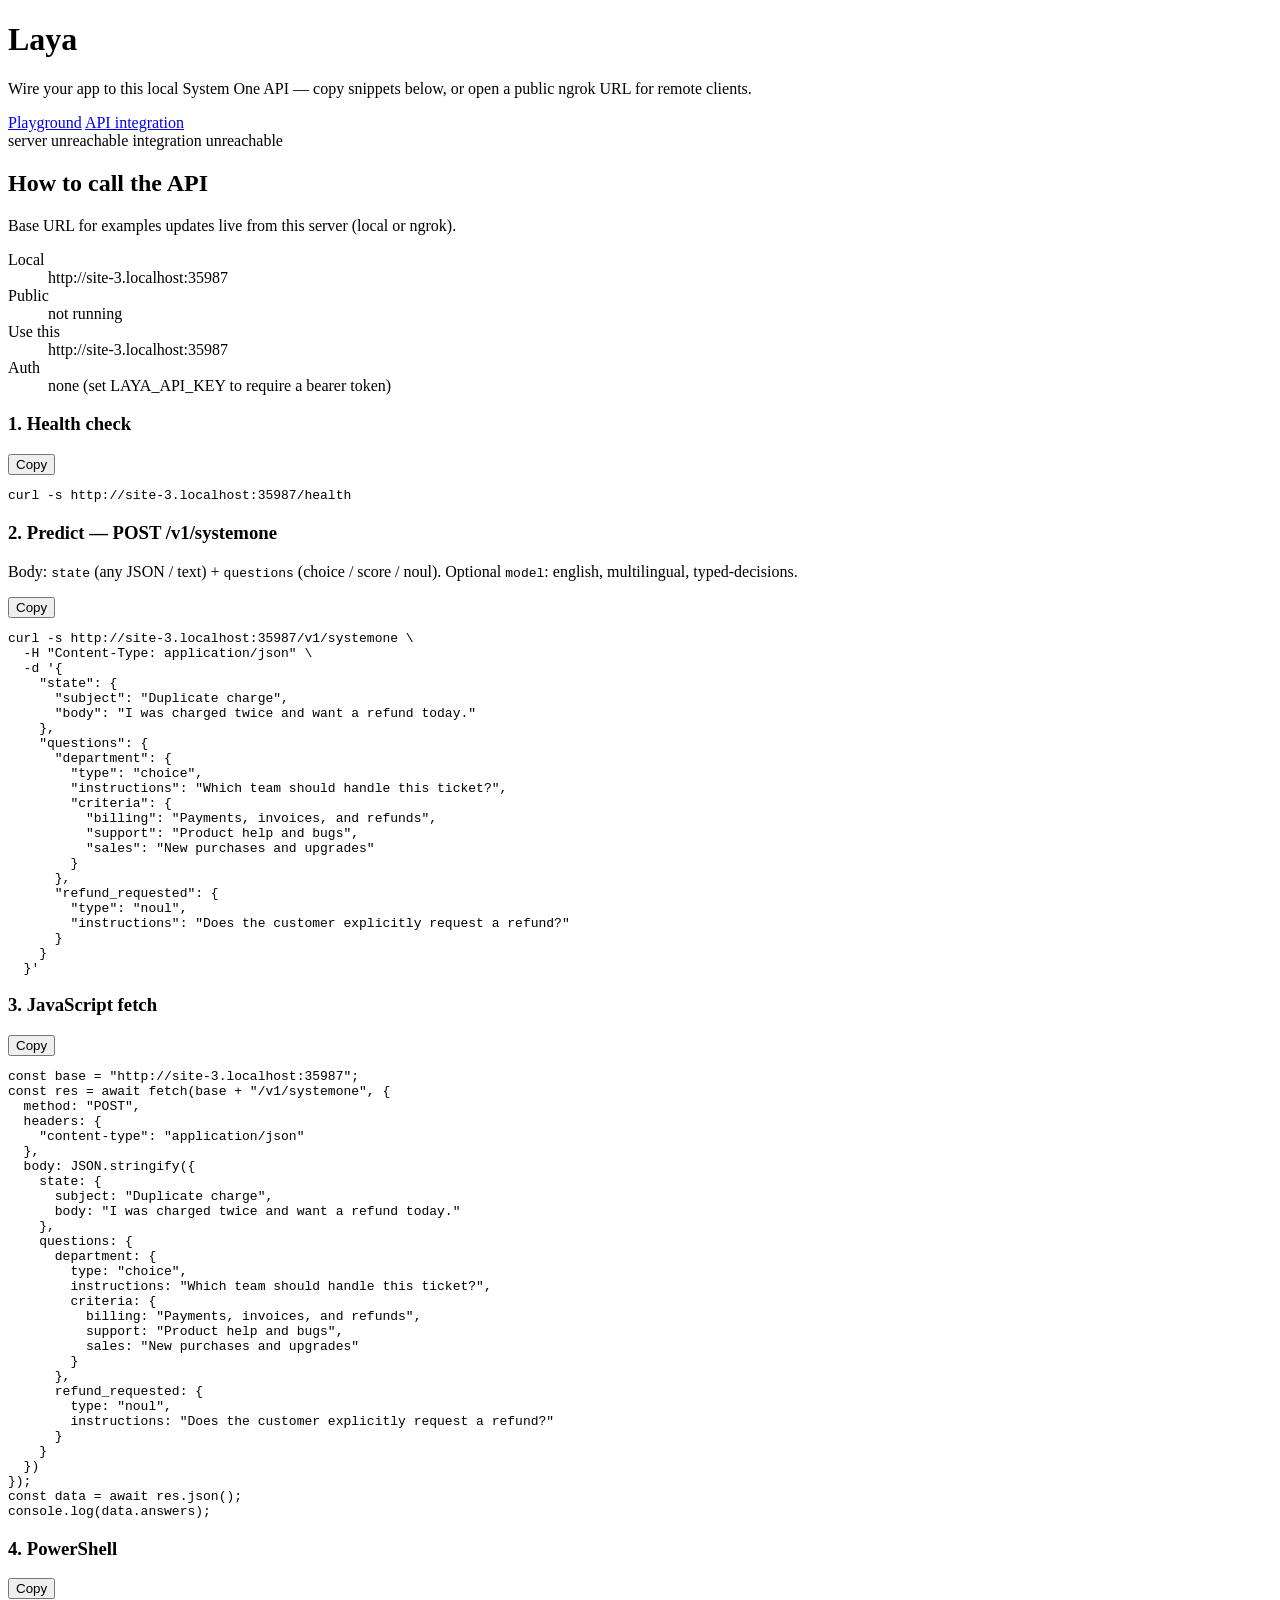
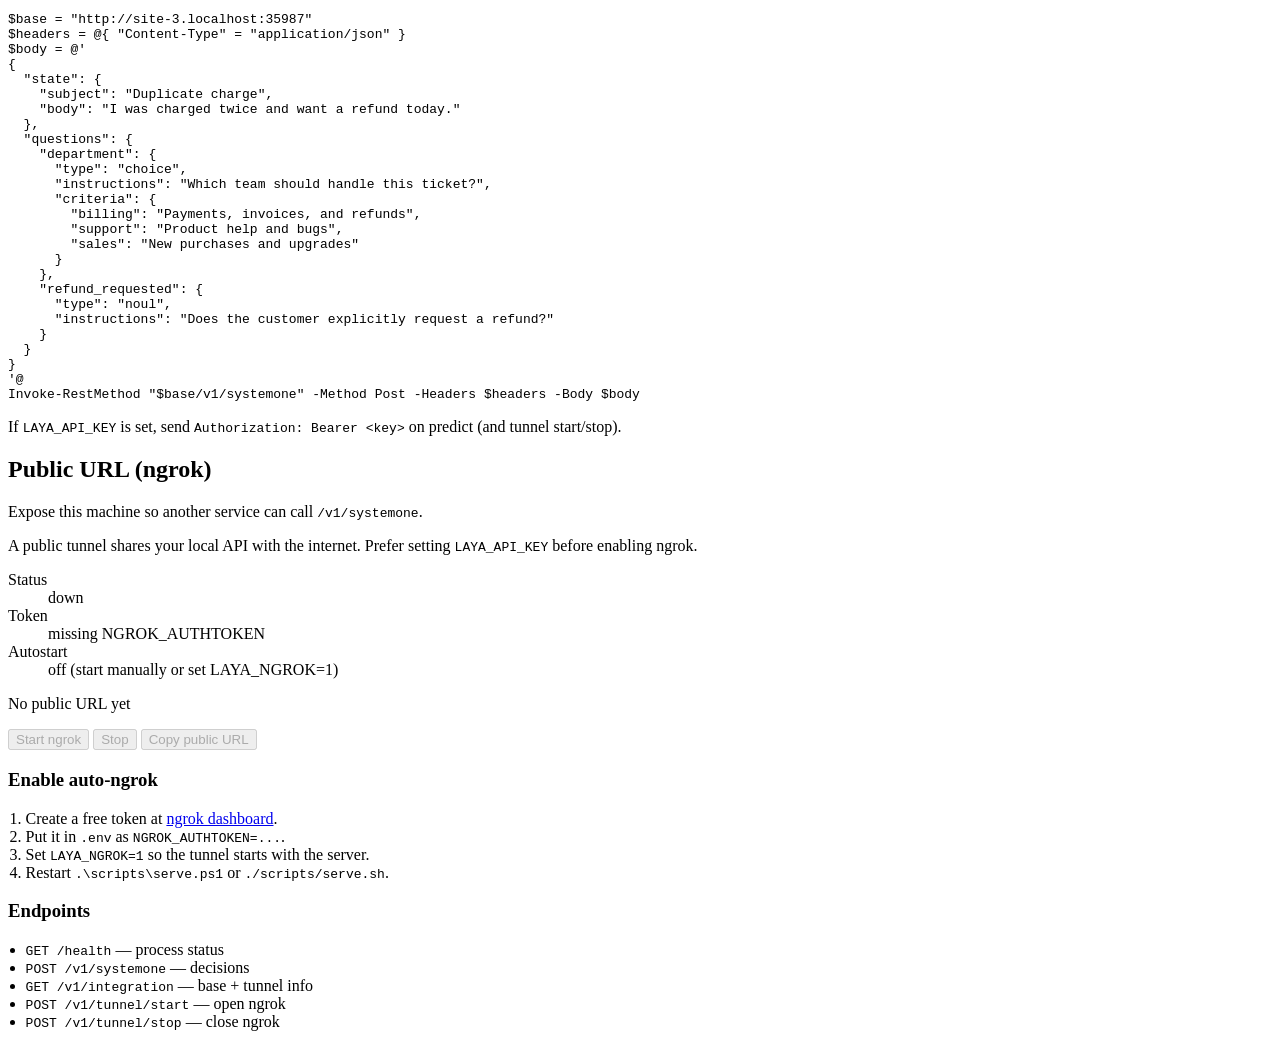
==== app/static/api.html @ 296525aa "first commit" ====
<!DOCTYPE html>
<html lang="en">
<head>
  <meta charset="utf-8" />
  <meta name="viewport" content="width=device-width, initial-scale=1" />
  <title>API integration · Laya Local</title>
  <link rel="preconnect" href="https://fonts.googleapis.com" />
  <link rel="preconnect" href="https://fonts.gstatic.com" crossorigin />
  <link href="https://fonts.googleapis.com/css2?family=IBM+Plex+Mono:wght@400;500&family=Source+Serif+4:opsz,wght@8..60,500;8..60,700&family=DM+Sans:ital,opsz,wght@0,9..40,400;0,9..40,600;1,9..40,400&display=swap" rel="stylesheet" />
  <link rel="stylesheet" href="/static/style.css" />
</head>
<body>
  <div class="wrap">
    <header>
      <h1 class="brand">Laya</h1>
      <p class="lede">Wire your app to this local System One API — copy snippets below, or open a public ngrok URL for remote clients.</p>
      <nav class="nav" aria-label="Primary">
        <a href="/">Playground</a>
        <a class="active" href="/api">API integration</a>
      </nav>
      <div class="meta">
        <span class="pill"><span id="healthDot" class="dot"></span><span id="healthText">checking…</span></span>
        <span class="pill"><span id="tunnelDot" class="dot"></span><span id="tunnelText">tunnel…</span></span>
      </div>
    </header>

    <div class="layout">
      <section class="panel stack">
        <h2>How to call the API</h2>
        <p class="hint" style="margin-top:0">Base URL for examples updates live from this server (local or ngrok).</p>

        <dl class="kv">
          <dt>Local</dt>
          <dd id="localUrl">…</dd>
          <dt>Public</dt>
          <dd id="publicUrl">not running</dd>
          <dt>Use this</dt>
          <dd id="effectiveUrl">…</dd>
          <dt>Auth</dt>
          <dd id="authStatus">…</dd>
        </dl>

        <h3>1. Health check</h3>
        <div class="code-block">
          <button type="button" class="copy" data-copy="curlHealth">Copy</button>
          <pre id="curlHealth"></pre>
        </div>

        <h3>2. Predict — POST /v1/systemone</h3>
        <p class="hint">Body: <code>state</code> (any JSON / text) + <code>questions</code> (choice / score / noul). Optional <code>model</code>: english, multilingual, typed-decisions.</p>
        <div class="code-block">
          <button type="button" class="copy" data-copy="curlPredict">Copy</button>
          <pre id="curlPredict"></pre>
        </div>

        <h3>3. JavaScript fetch</h3>
        <div class="code-block">
          <button type="button" class="copy" data-copy="jsFetch">Copy</button>
          <pre id="jsFetch"></pre>
        </div>

        <h3>4. PowerShell</h3>
        <div class="code-block">
          <button type="button" class="copy" data-copy="psPredict">Copy</button>
          <pre id="psPredict"></pre>
        </div>

        <p class="hint">If <code>LAYA_API_KEY</code> is set, send <code>Authorization: Bearer &lt;key&gt;</code> on predict (and tunnel start/stop).</p>
      </section>

      <section class="panel stack">
        <h2>Public URL (ngrok)</h2>
        <p class="hint" style="margin-top:0">Expose this machine so another service can call <code>/v1/systemone</code>.</p>

        <div class="warn-box">
          A public tunnel shares your local API with the internet. Prefer setting <code>LAYA_API_KEY</code> before enabling ngrok.
        </div>

        <dl class="kv">
          <dt>Status</dt>
          <dd id="ngrokStatus">…</dd>
          <dt>Token</dt>
          <dd id="ngrokToken">…</dd>
          <dt>Autostart</dt>
          <dd id="ngrokAuto">…</dd>
        </dl>

        <p class="url-line" id="ngrokUrl">—</p>

        <div class="actions">
          <button type="button" class="primary" id="startTunnel">Start ngrok</button>
          <button type="button" class="ghost" id="stopTunnel">Stop</button>
          <button type="button" class="ghost" id="copyPublic">Copy public URL</button>
        </div>
        <div class="err" id="tunnelErr" hidden></div>

        <h3>Enable auto-ngrok</h3>
        <ol class="hint" style="padding-left:1.1rem">
          <li>Create a free token at <a href="https://dashboard.ngrok.com/get-started/your-authtoken" target="_blank" rel="noreferrer">ngrok dashboard</a>.</li>
          <li>Put it in <code>.env</code> as <code>NGROK_AUTHTOKEN=...</code>.</li>
          <li>Set <code>LAYA_NGROK=1</code> so the tunnel starts with the server.</li>
          <li>Restart <code>.\scripts\serve.ps1</code> or <code>./scripts/serve.sh</code>.</li>
        </ol>

        <h3>Endpoints</h3>
        <ul class="hint" style="padding-left:1.1rem; margin:0">
          <li><code>GET /health</code> — process status</li>
          <li><code>POST /v1/systemone</code> — decisions</li>
          <li><code>GET /v1/integration</code> — base + tunnel info</li>
          <li><code>POST /v1/tunnel/start</code> — open ngrok</li>
          <li><code>POST /v1/tunnel/stop</code> — close ngrok</li>
        </ul>
      </section>
    </div>
  </div>

  <script>
    const $ = (id) => document.getElementById(id);
    let info = {
      base_url: window.location.origin,
      public_url: null,
      effective_base_url: window.location.origin,
      auth_required: false,
      ngrok: { enabled: false, token_configured: false, autostart: false, error: null }
    };

    function authHeaderLines(forCurl) {
      if (!info.auth_required) return { curl: "", js: "", ps: "" };
      if (forCurl) {
        return {
          curl: ` \\\n  -H "Authorization: Bearer $LAYA_API_KEY"`,
          js: `,\n    headers: {\n      "content-type": "application/json",\n      "authorization": "Bearer " + apiKey\n    }`,
          ps: `\n$headers["Authorization"] = "Bearer $env:LAYA_API_KEY"`
        };
      }
      return {
        curl: ` \\\n  -H "Authorization: Bearer $LAYA_API_KEY"`,
        js: "",
        ps: ""
      };
    }

    function sampleBody() {
      return `{
  "state": {
    "subject": "Duplicate charge",
    "body": "I was charged twice and want a refund today."
  },
  "questions": {
    "department": {
      "type": "choice",
      "instructions": "Which team should handle this ticket?",
      "criteria": {
        "billing": "Payments, invoices, and refunds",
        "support": "Product help and bugs",
        "sales": "New purchases and upgrades"
      }
    },
    "refund_requested": {
      "type": "noul",
      "instructions": "Does the customer explicitly request a refund?"
    }
  }
}`;
    }

    function renderSnippets() {
      const base = info.effective_base_url || window.location.origin;
      const auth = authHeaderLines(true);

      $("localUrl").textContent = info.base_url || window.location.origin;
      $("publicUrl").textContent = info.public_url || "not running";
      $("effectiveUrl").textContent = base;
      $("authStatus").textContent = info.auth_required
        ? "required (Authorization: Bearer …)"
        : "none (set LAYA_API_KEY to require a bearer token)";

      $("curlHealth").textContent = `curl -s ${base}/health`;

      $("curlPredict").textContent =
`curl -s ${base}/v1/systemone \\
  -H "Content-Type: application/json"${auth.curl} \\
  -d '${sampleBody().replaceAll("\n", "\n  ")}'`;

      $("jsFetch").textContent =
`const base = ${JSON.stringify(base)};
${info.auth_required ? 'const apiKey = process.env.LAYA_API_KEY; // or paste key\n' : ""}const res = await fetch(base + "/v1/systemone", {
  method: "POST",
  headers: {
    "content-type": "application/json"${info.auth_required ? ',\n    "authorization": "Bearer " + apiKey' : ""}
  },
  body: JSON.stringify({
    state: {
      subject: "Duplicate charge",
      body: "I was charged twice and want a refund today."
    },
    questions: {
      department: {
        type: "choice",
        instructions: "Which team should handle this ticket?",
        criteria: {
          billing: "Payments, invoices, and refunds",
          support: "Product help and bugs",
          sales: "New purchases and upgrades"
        }
      },
      refund_requested: {
        type: "noul",
        instructions: "Does the customer explicitly request a refund?"
      }
    }
  })
});
const data = await res.json();
console.log(data.answers);`;

      $("psPredict").textContent =
`$base = "${base}"
$headers = @{ "Content-Type" = "application/json" }${info.auth_required ? '\n$headers["Authorization"] = "Bearer $env:LAYA_API_KEY"' : ""}
$body = @'
${sampleBody()}
'@
Invoke-RestMethod "$base/v1/systemone" -Method Post -Headers $headers -Body $body`;

      const ng = info.ngrok || {};
      $("ngrokStatus").textContent = ng.enabled ? "up" : (ng.error ? "error" : "down");
      $("ngrokToken").textContent = ng.token_configured ? "configured" : "missing NGROK_AUTHTOKEN";
      $("ngrokAuto").textContent = ng.autostart ? "LAYA_NGROK=1" : "off (start manually or set LAYA_NGROK=1)";
      $("ngrokUrl").textContent = info.public_url || "No public URL yet";

      $("tunnelDot").className = "dot " + (ng.enabled ? "ok" : (ng.error ? "err" : "warn"));
      $("tunnelText").textContent = ng.enabled
        ? "ngrok up"
        : (ng.token_configured ? "ngrok ready" : "ngrok token missing");

      $("startTunnel").disabled = !ng.token_configured || !!ng.enabled;
      $("stopTunnel").disabled = !ng.enabled;
      $("copyPublic").disabled = !info.public_url;
    }

    async function refreshHealth() {
      try {
        const res = await fetch("/health");
        const data = await res.json();
        $("healthDot").className = "dot ok";
        $("healthText").textContent = data.status === "ok"
          ? `ok · ${data.device || "auto"}`
          : String(data.status || "unknown");
      } catch (e) {
        $("healthDot").className = "dot err";
        $("healthText").textContent = "server unreachable";
      }
    }

    async function refreshIntegration() {
      try {
        const res = await fetch("/v1/integration");
        info = await res.json();
        renderSnippets();
        if (info.ngrok && info.ngrok.error) {
          $("tunnelErr").hidden = false;
          $("tunnelErr").textContent = info.ngrok.error;
        } else {
          $("tunnelErr").hidden = true;
        }
      } catch (e) {
        $("tunnelDot").className = "dot err";
        $("tunnelText").textContent = "integration unreachable";
      }
    }

    async function tunnelAction(path) {
      $("tunnelErr").hidden = true;
      $("startTunnel").disabled = true;
      $("stopTunnel").disabled = true;
      try {
        const headers = {};
        // Optional: if the page was opened with ?key=, use it for tunnel auth.
        const key = new URLSearchParams(location.search).get("key");
        if (key) headers.Authorization = "Bearer " + key;
        const res = await fetch(path, { method: "POST", headers });
        const data = await res.json().catch(() => ({}));
        if (!res.ok) {
          const detail = data.detail || res.statusText;
          throw new Error(typeof detail === "string" ? detail : JSON.stringify(detail));
        }
        await refreshIntegration();
      } catch (e) {
        $("tunnelErr").hidden = false;
        $("tunnelErr").textContent = e.message || String(e);
        await refreshIntegration();
      }
    }

    document.querySelectorAll(".copy").forEach((btn) => {
      btn.addEventListener("click", async () => {
        const id = btn.getAttribute("data-copy");
        const text = $(id).textContent;
        try {
          await navigator.clipboard.writeText(text);
          btn.textContent = "Copied";
          setTimeout(() => { btn.textContent = "Copy"; }, 1200);
        } catch (e) {
          btn.textContent = "Failed";
          setTimeout(() => { btn.textContent = "Copy"; }, 1200);
        }
      });
    });

    $("startTunnel").addEventListener("click", () => tunnelAction("/v1/tunnel/start"));
    $("stopTunnel").addEventListener("click", () => tunnelAction("/v1/tunnel/stop"));
    $("copyPublic").addEventListener("click", async () => {
      if (!info.public_url) return;
      await navigator.clipboard.writeText(info.public_url);
      $("copyPublic").textContent = "Copied";
      setTimeout(() => { $("copyPublic").textContent = "Copy public URL"; }, 1200);
    });

    renderSnippets();
    refreshHealth();
    refreshIntegration();
  </script>
</body>
</html>
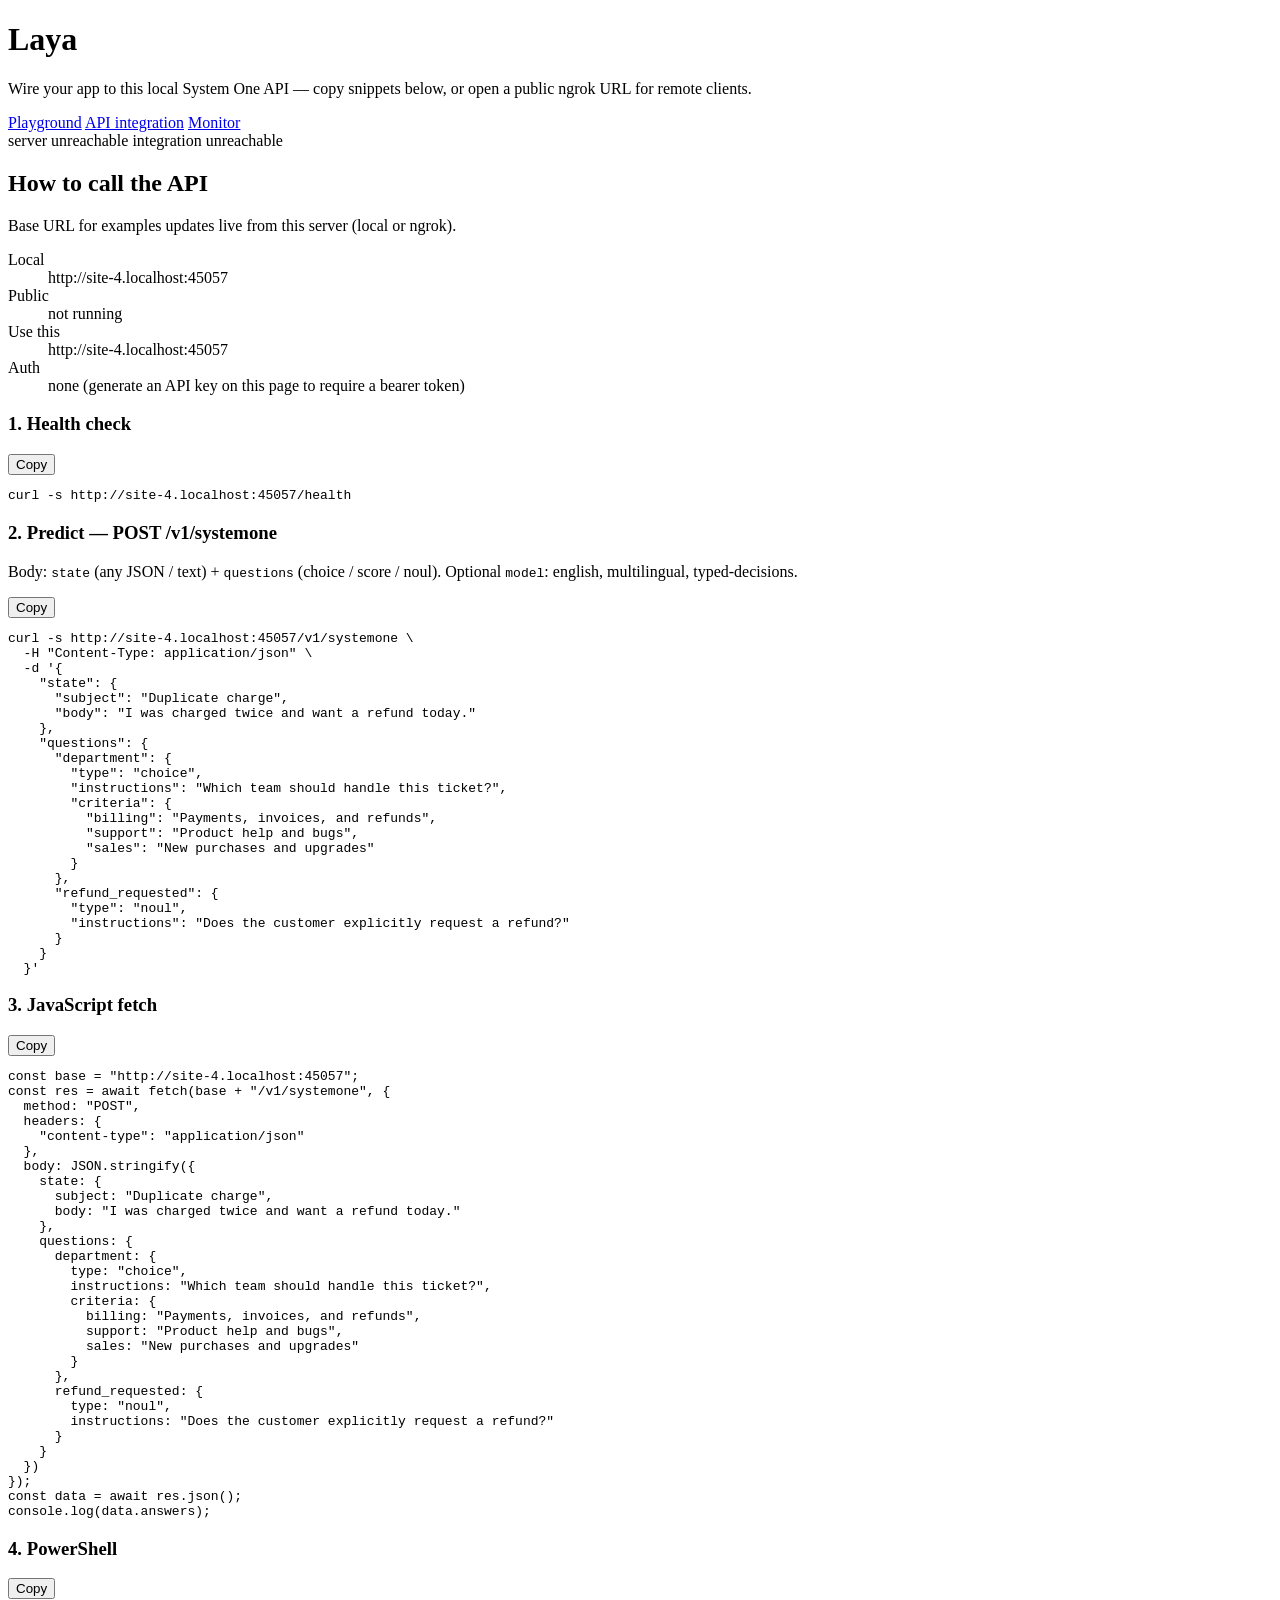
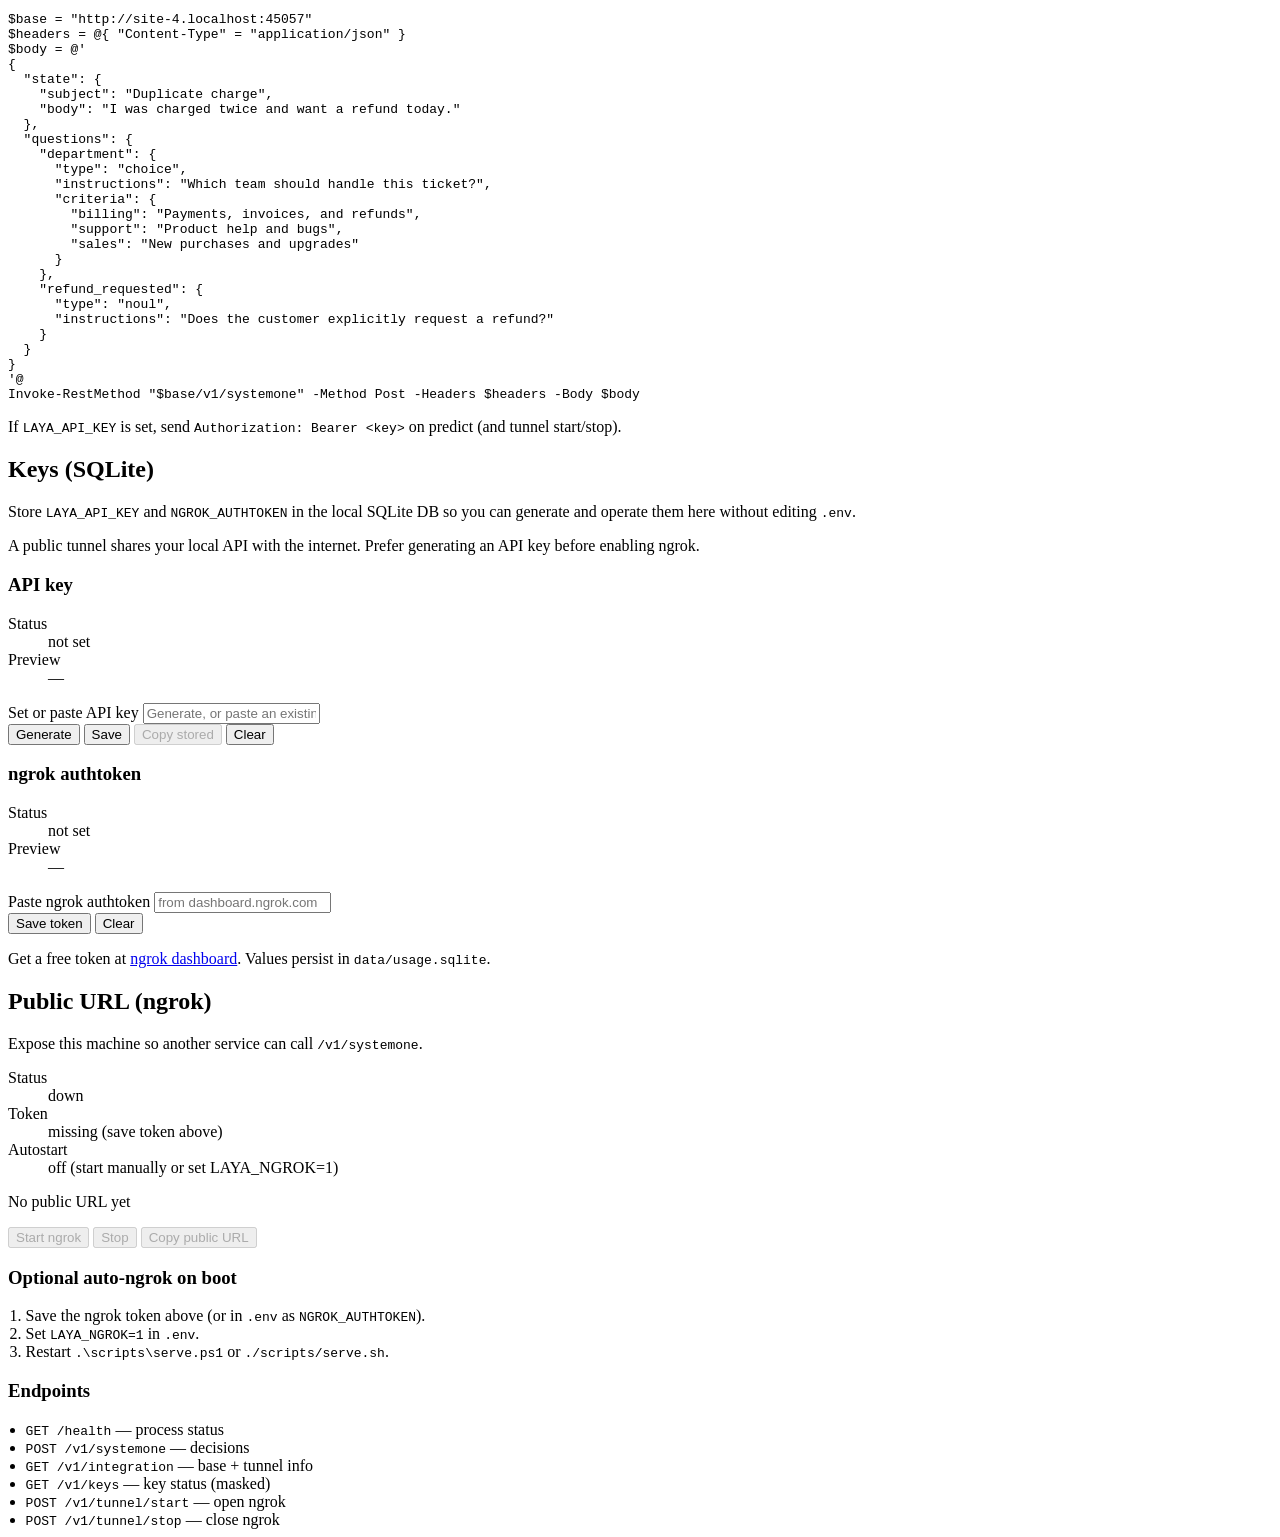
==== commit fff86599: "Enhance API integration with SQLite-backed keys and usage monitoring. Updated .env.example and .giti" ====
--- a/app/static/api.html
+++ b/app/static/api.html
@@ -17,6 +17,7 @@
       <nav class="nav" aria-label="Primary">
         <a href="/">Playground</a>
         <a class="active" href="/api">API integration</a>
+        <a href="/monitor">Monitor</a>
       </nav>
       <div class="meta">
         <span class="pill"><span id="healthDot" class="dot"></span><span id="healthText">checking…</span></span>
@@ -68,13 +69,54 @@
         <p class="hint">If <code>LAYA_API_KEY</code> is set, send <code>Authorization: Bearer &lt;key&gt;</code> on predict (and tunnel start/stop).</p>
       </section>
 
+      <div class="stack">
+      <section class="panel stack">
+        <h2>Keys (SQLite)</h2>
+        <p class="hint" style="margin-top:0">
+          Store <code>LAYA_API_KEY</code> and <code>NGROK_AUTHTOKEN</code> in the local SQLite DB so you can generate and operate them here without editing <code>.env</code>.
+        </p>
+
+        <div class="warn-box">
+          A public tunnel shares your local API with the internet. Prefer generating an API key before enabling ngrok.
+        </div>
+
+        <h3>API key</h3>
+        <dl class="kv">
+          <dt>Status</dt>
+          <dd id="apiKeyStatus">…</dd>
+          <dt>Preview</dt>
+          <dd id="apiKeyMasked">—</dd>
+        </dl>
+        <label for="apiKeyInput">Set or paste API key</label>
+        <input id="apiKeyInput" type="text" spellcheck="false" autocomplete="off" placeholder="Generate, or paste an existing key" />
+        <div class="actions">
+          <button type="button" class="primary" id="genApiKey">Generate</button>
+          <button type="button" class="ghost" id="saveApiKey">Save</button>
+          <button type="button" class="ghost" id="copyApiKey">Copy stored</button>
+          <button type="button" class="ghost" id="clearApiKey">Clear</button>
+        </div>
+        <p class="hint" id="apiKeyReveal" hidden></p>
+
+        <h3>ngrok authtoken</h3>
+        <dl class="kv">
+          <dt>Status</dt>
+          <dd id="ngrokKeyStatus">…</dd>
+          <dt>Preview</dt>
+          <dd id="ngrokKeyMasked">—</dd>
+        </dl>
+        <label for="ngrokTokenInput">Paste ngrok authtoken</label>
+        <input id="ngrokTokenInput" type="password" spellcheck="false" autocomplete="off" placeholder="from dashboard.ngrok.com" />
+        <div class="actions">
+          <button type="button" class="primary" id="saveNgrokToken">Save token</button>
+          <button type="button" class="ghost" id="clearNgrokToken">Clear</button>
+        </div>
+        <p class="hint">Get a free token at <a href="https://dashboard.ngrok.com/get-started/your-authtoken" target="_blank" rel="noreferrer">ngrok dashboard</a>. Values persist in <code>data/usage.sqlite</code>.</p>
+        <div class="err" id="keysErr" hidden></div>
+      </section>
+
       <section class="panel stack">
         <h2>Public URL (ngrok)</h2>
         <p class="hint" style="margin-top:0">Expose this machine so another service can call <code>/v1/systemone</code>.</p>
-
-        <div class="warn-box">
-          A public tunnel shares your local API with the internet. Prefer setting <code>LAYA_API_KEY</code> before enabling ngrok.
-        </div>
 
         <dl class="kv">
           <dt>Status</dt>
@@ -94,11 +136,10 @@
         </div>
         <div class="err" id="tunnelErr" hidden></div>
 
-        <h3>Enable auto-ngrok</h3>
+        <h3>Optional auto-ngrok on boot</h3>
         <ol class="hint" style="padding-left:1.1rem">
-          <li>Create a free token at <a href="https://dashboard.ngrok.com/get-started/your-authtoken" target="_blank" rel="noreferrer">ngrok dashboard</a>.</li>
-          <li>Put it in <code>.env</code> as <code>NGROK_AUTHTOKEN=...</code>.</li>
-          <li>Set <code>LAYA_NGROK=1</code> so the tunnel starts with the server.</li>
+          <li>Save the ngrok token above (or in <code>.env</code> as <code>NGROK_AUTHTOKEN</code>).</li>
+          <li>Set <code>LAYA_NGROK=1</code> in <code>.env</code>.</li>
           <li>Restart <code>.\scripts\serve.ps1</code> or <code>./scripts/serve.sh</code>.</li>
         </ol>
 
@@ -107,22 +148,65 @@
           <li><code>GET /health</code> — process status</li>
           <li><code>POST /v1/systemone</code> — decisions</li>
           <li><code>GET /v1/integration</code> — base + tunnel info</li>
+          <li><code>GET /v1/keys</code> — key status (masked)</li>
           <li><code>POST /v1/tunnel/start</code> — open ngrok</li>
           <li><code>POST /v1/tunnel/stop</code> — close ngrok</li>
         </ul>
       </section>
+      </div>
     </div>
   </div>
 
   <script>
     const $ = (id) => document.getElementById(id);
+    const STORAGE_KEY = "laya_api_key";
+    let storedApiKey = sessionStorage.getItem(STORAGE_KEY) || "";
     let info = {
       base_url: window.location.origin,
       public_url: null,
       effective_base_url: window.location.origin,
       auth_required: false,
+      keys: null,
       ngrok: { enabled: false, token_configured: false, autostart: false, error: null }
     };
+
+    function authHeaders() {
+      const headers = {};
+      const key = storedApiKey || new URLSearchParams(location.search).get("key") || "";
+      if (key) headers.Authorization = "Bearer " + key;
+      return headers;
+    }
+
+    function rememberApiKey(value) {
+      storedApiKey = (value || "").trim();
+      if (storedApiKey) sessionStorage.setItem(STORAGE_KEY, storedApiKey);
+      else sessionStorage.removeItem(STORAGE_KEY);
+    }
+
+    function showKeysErr(msg) {
+      if (!msg) {
+        $("keysErr").hidden = true;
+        $("keysErr").textContent = "";
+        return;
+      }
+      $("keysErr").hidden = false;
+      $("keysErr").textContent = msg;
+    }
+
+    function renderKeys(keysInfo) {
+      const k = keysInfo || info.keys || {};
+      const api = k.api_key || {};
+      const ng = k.ngrok_authtoken || {};
+      $("apiKeyStatus").textContent = api.configured
+        ? `configured (${api.source || "sqlite"})`
+        : "not set";
+      $("apiKeyMasked").textContent = api.masked || "—";
+      $("ngrokKeyStatus").textContent = ng.configured
+        ? `configured (${ng.source || "sqlite"})`
+        : "not set";
+      $("ngrokKeyMasked").textContent = ng.masked || "—";
+      $("copyApiKey").disabled = !storedApiKey;
+    }
 
     function authHeaderLines(forCurl) {
       if (!info.auth_required) return { curl: "", js: "", ps: "" };
@@ -173,7 +257,7 @@
       $("effectiveUrl").textContent = base;
       $("authStatus").textContent = info.auth_required
         ? "required (Authorization: Bearer …)"
-        : "none (set LAYA_API_KEY to require a bearer token)";
+        : "none (generate an API key on this page to require a bearer token)";
 
       $("curlHealth").textContent = `curl -s ${base}/health`;
 
@@ -224,7 +308,7 @@
 
       const ng = info.ngrok || {};
       $("ngrokStatus").textContent = ng.enabled ? "up" : (ng.error ? "error" : "down");
-      $("ngrokToken").textContent = ng.token_configured ? "configured" : "missing NGROK_AUTHTOKEN";
+      $("ngrokToken").textContent = ng.token_configured ? "configured" : "missing (save token above)";
       $("ngrokAuto").textContent = ng.autostart ? "LAYA_NGROK=1" : "off (start manually or set LAYA_NGROK=1)";
       $("ngrokUrl").textContent = info.public_url || "No public URL yet";
 
@@ -236,6 +320,8 @@
       $("startTunnel").disabled = !ng.token_configured || !!ng.enabled;
       $("stopTunnel").disabled = !ng.enabled;
       $("copyPublic").disabled = !info.public_url;
+
+      renderKeys(info.keys);
     }
 
     async function refreshHealth() {
@@ -269,16 +355,36 @@
       }
     }
 
+    async function keysAction(method, path, body) {
+      showKeysErr("");
+      $("apiKeyReveal").hidden = true;
+      try {
+        const opts = { method, headers: { ...authHeaders() } };
+        if (body !== undefined) {
+          opts.headers["content-type"] = "application/json";
+          opts.body = JSON.stringify(body);
+        }
+        const res = await fetch(path, opts);
+        const data = await res.json().catch(() => ({}));
+        if (!res.ok) {
+          const detail = data.detail || res.statusText;
+          throw new Error(typeof detail === "string" ? detail : JSON.stringify(detail));
+        }
+        await refreshIntegration();
+        return data;
+      } catch (e) {
+        showKeysErr(e.message || String(e));
+        await refreshIntegration();
+        throw e;
+      }
+    }
+
     async function tunnelAction(path) {
       $("tunnelErr").hidden = true;
       $("startTunnel").disabled = true;
       $("stopTunnel").disabled = true;
       try {
-        const headers = {};
-        // Optional: if the page was opened with ?key=, use it for tunnel auth.
-        const key = new URLSearchParams(location.search).get("key");
-        if (key) headers.Authorization = "Bearer " + key;
-        const res = await fetch(path, { method: "POST", headers });
+        const res = await fetch(path, { method: "POST", headers: authHeaders() });
         const data = await res.json().catch(() => ({}));
         if (!res.ok) {
           const detail = data.detail || res.statusText;
@@ -307,6 +413,73 @@
       });
     });
 
+    $("genApiKey").addEventListener("click", async () => {
+      try {
+        const data = await keysAction("POST", "/v1/keys/api-key/generate");
+        if (data && typeof data.generated === "string") {
+          rememberApiKey(data.generated);
+          $("apiKeyInput").value = data.generated;
+          $("apiKeyReveal").hidden = false;
+          $("apiKeyReveal").textContent = "Generated key saved to SQLite and this browser session. Copy it now — only the masked preview is shown later.";
+          renderKeys(data);
+        }
+      } catch (_) { /* shown in keysErr */ }
+    });
+
+    $("saveApiKey").addEventListener("click", async () => {
+      const value = $("apiKeyInput").value.trim();
+      if (!value) {
+        showKeysErr("Paste or generate an API key first.");
+        return;
+      }
+      try {
+        await keysAction("PUT", "/v1/keys/api-key", { value });
+        rememberApiKey(value);
+        $("apiKeyReveal").hidden = false;
+        $("apiKeyReveal").textContent = "API key saved to SQLite.";
+      } catch (_) { /* shown */ }
+    });
+
+    $("clearApiKey").addEventListener("click", async () => {
+      if (!confirm("Clear the API key? Predict and tunnel will be open until you set a new one.")) return;
+      try {
+        await keysAction("DELETE", "/v1/keys/api-key");
+        rememberApiKey("");
+        $("apiKeyInput").value = "";
+      } catch (_) { /* shown */ }
+    });
+
+    $("copyApiKey").addEventListener("click", async () => {
+      if (!storedApiKey) {
+        showKeysErr("No key in this browser session. Generate or paste+save, then copy.");
+        return;
+      }
+      await navigator.clipboard.writeText(storedApiKey);
+      $("copyApiKey").textContent = "Copied";
+      setTimeout(() => { $("copyApiKey").textContent = "Copy stored"; }, 1200);
+    });
+
+    $("saveNgrokToken").addEventListener("click", async () => {
+      const value = $("ngrokTokenInput").value.trim();
+      if (!value) {
+        showKeysErr("Paste an ngrok authtoken first.");
+        return;
+      }
+      try {
+        await keysAction("PUT", "/v1/keys/ngrok-token", { value });
+        $("ngrokTokenInput").value = "";
+        $("apiKeyReveal").hidden = false;
+        $("apiKeyReveal").textContent = "ngrok authtoken saved to SQLite.";
+      } catch (_) { /* shown */ }
+    });
+
+    $("clearNgrokToken").addEventListener("click", async () => {
+      if (!confirm("Clear the stored ngrok authtoken?")) return;
+      try {
+        await keysAction("DELETE", "/v1/keys/ngrok-token");
+      } catch (_) { /* shown */ }
+    });
+
     $("startTunnel").addEventListener("click", () => tunnelAction("/v1/tunnel/start"));
     $("stopTunnel").addEventListener("click", () => tunnelAction("/v1/tunnel/stop"));
     $("copyPublic").addEventListener("click", async () => {
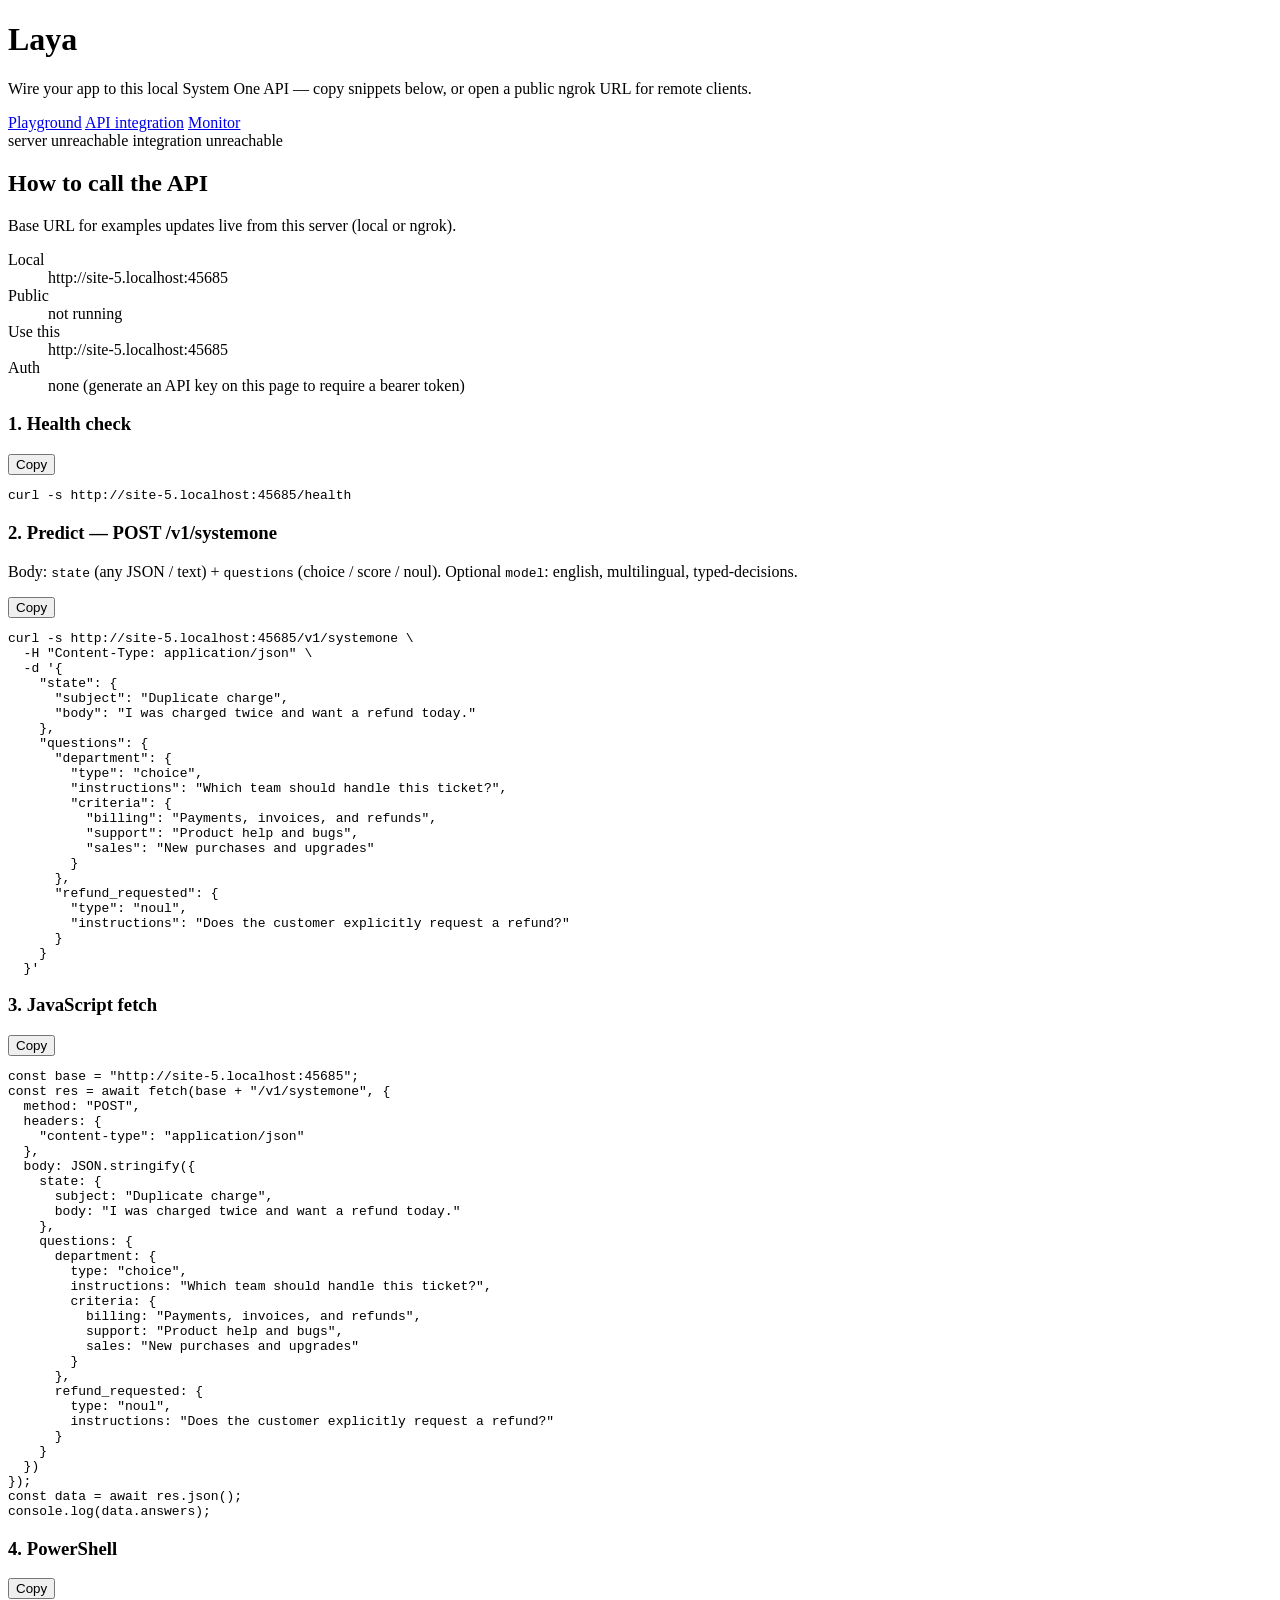
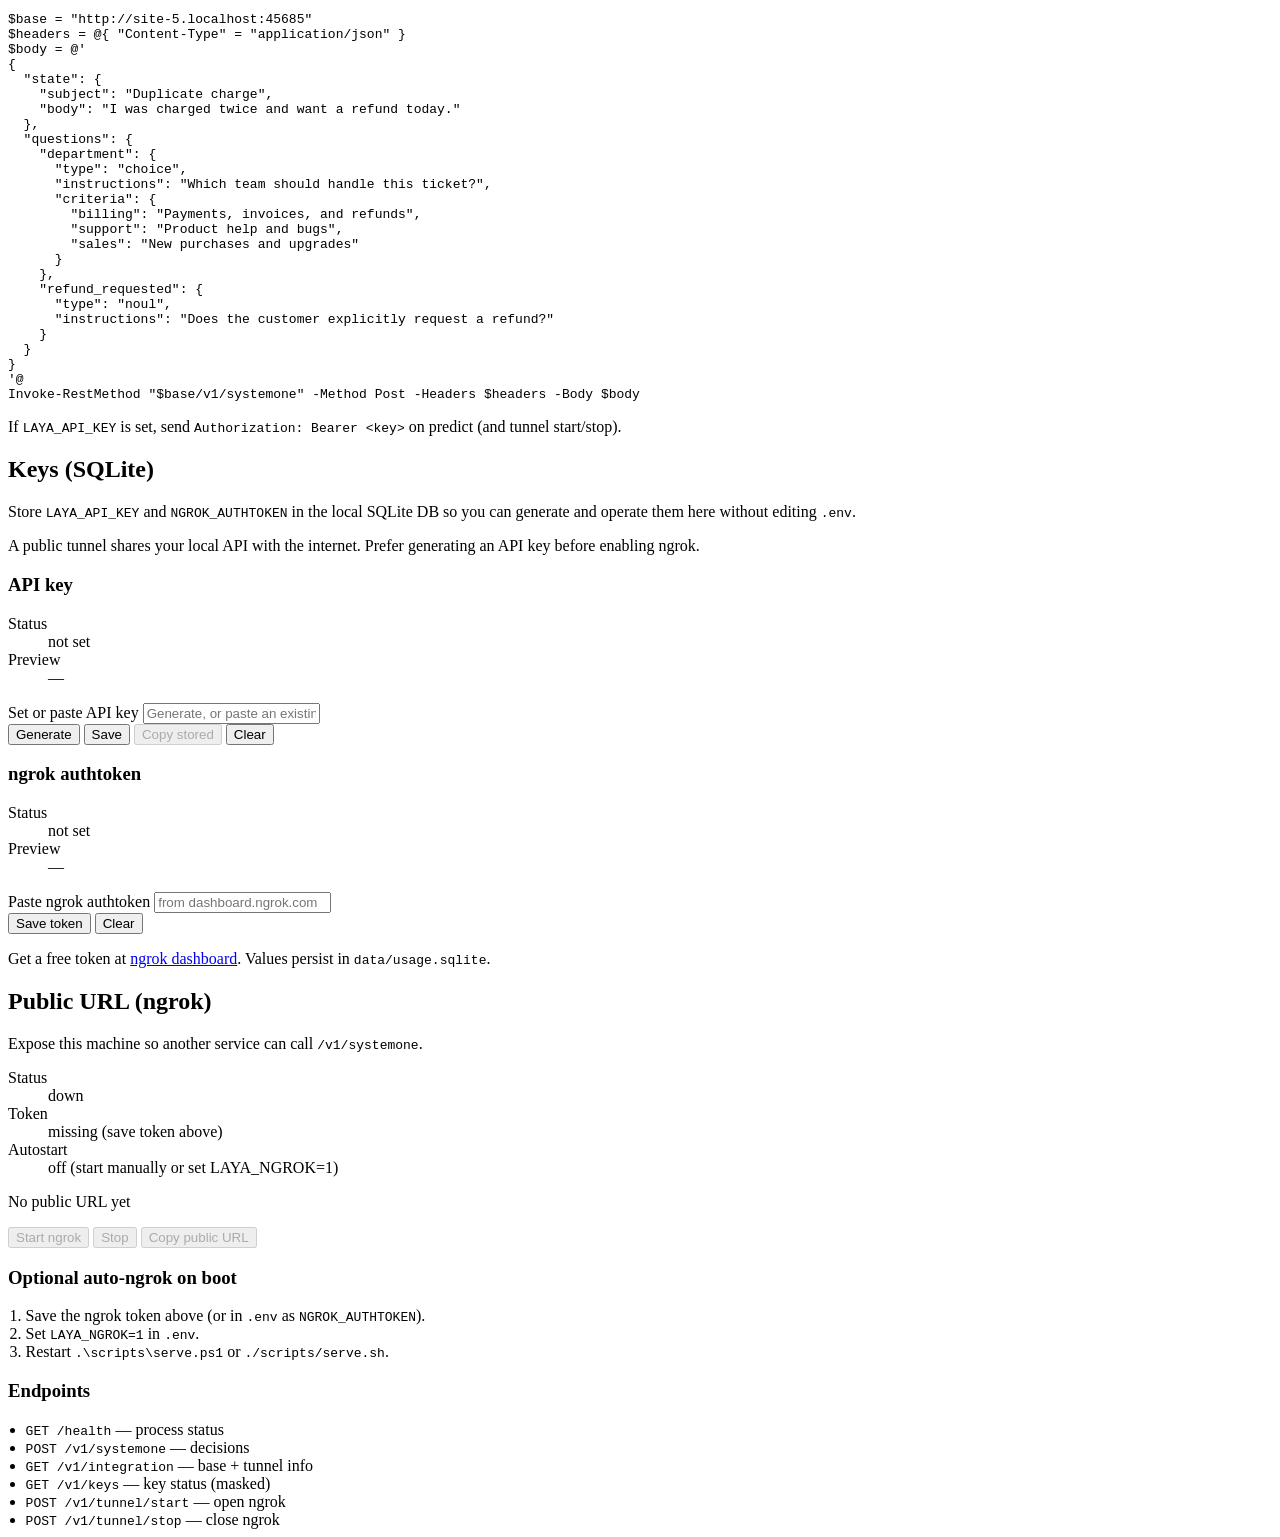
==== commit 20b71b5d: "Add favicon support and local API key retrieval for loopback clients - Introduced FAVICON_SVG to ser" ====
--- a/app/static/api.html
+++ b/app/static/api.html
@@ -4,6 +4,7 @@
   <meta charset="utf-8" />
   <meta name="viewport" content="width=device-width, initial-scale=1" />
   <title>API integration · Laya Local</title>
+  <link rel="icon" href="/static/favicon.svg" type="image/svg+xml" />
   <link rel="preconnect" href="https://fonts.googleapis.com" />
   <link rel="preconnect" href="https://fonts.gstatic.com" crossorigin />
   <link href="https://fonts.googleapis.com/css2?family=IBM+Plex+Mono:wght@400;500&family=Source+Serif+4:opsz,wght@8..60,500;8..60,700&family=DM+Sans:ital,opsz,wght@0,9..40,400;0,9..40,600;1,9..40,400&display=swap" rel="stylesheet" />
@@ -342,6 +343,15 @@
       try {
         const res = await fetch("/v1/integration");
         info = await res.json();
+        if (info.auth_required && !storedApiKey) {
+          try {
+            const keyRes = await fetch("/v1/keys/api-key/local");
+            if (keyRes.ok) {
+              const keyData = await keyRes.json();
+              if (keyData.value) rememberApiKey(keyData.value);
+            }
+          } catch (_) { /* ignore */ }
+        }
         renderSnippets();
         if (info.ngrok && info.ngrok.error) {
           $("tunnelErr").hidden = false;
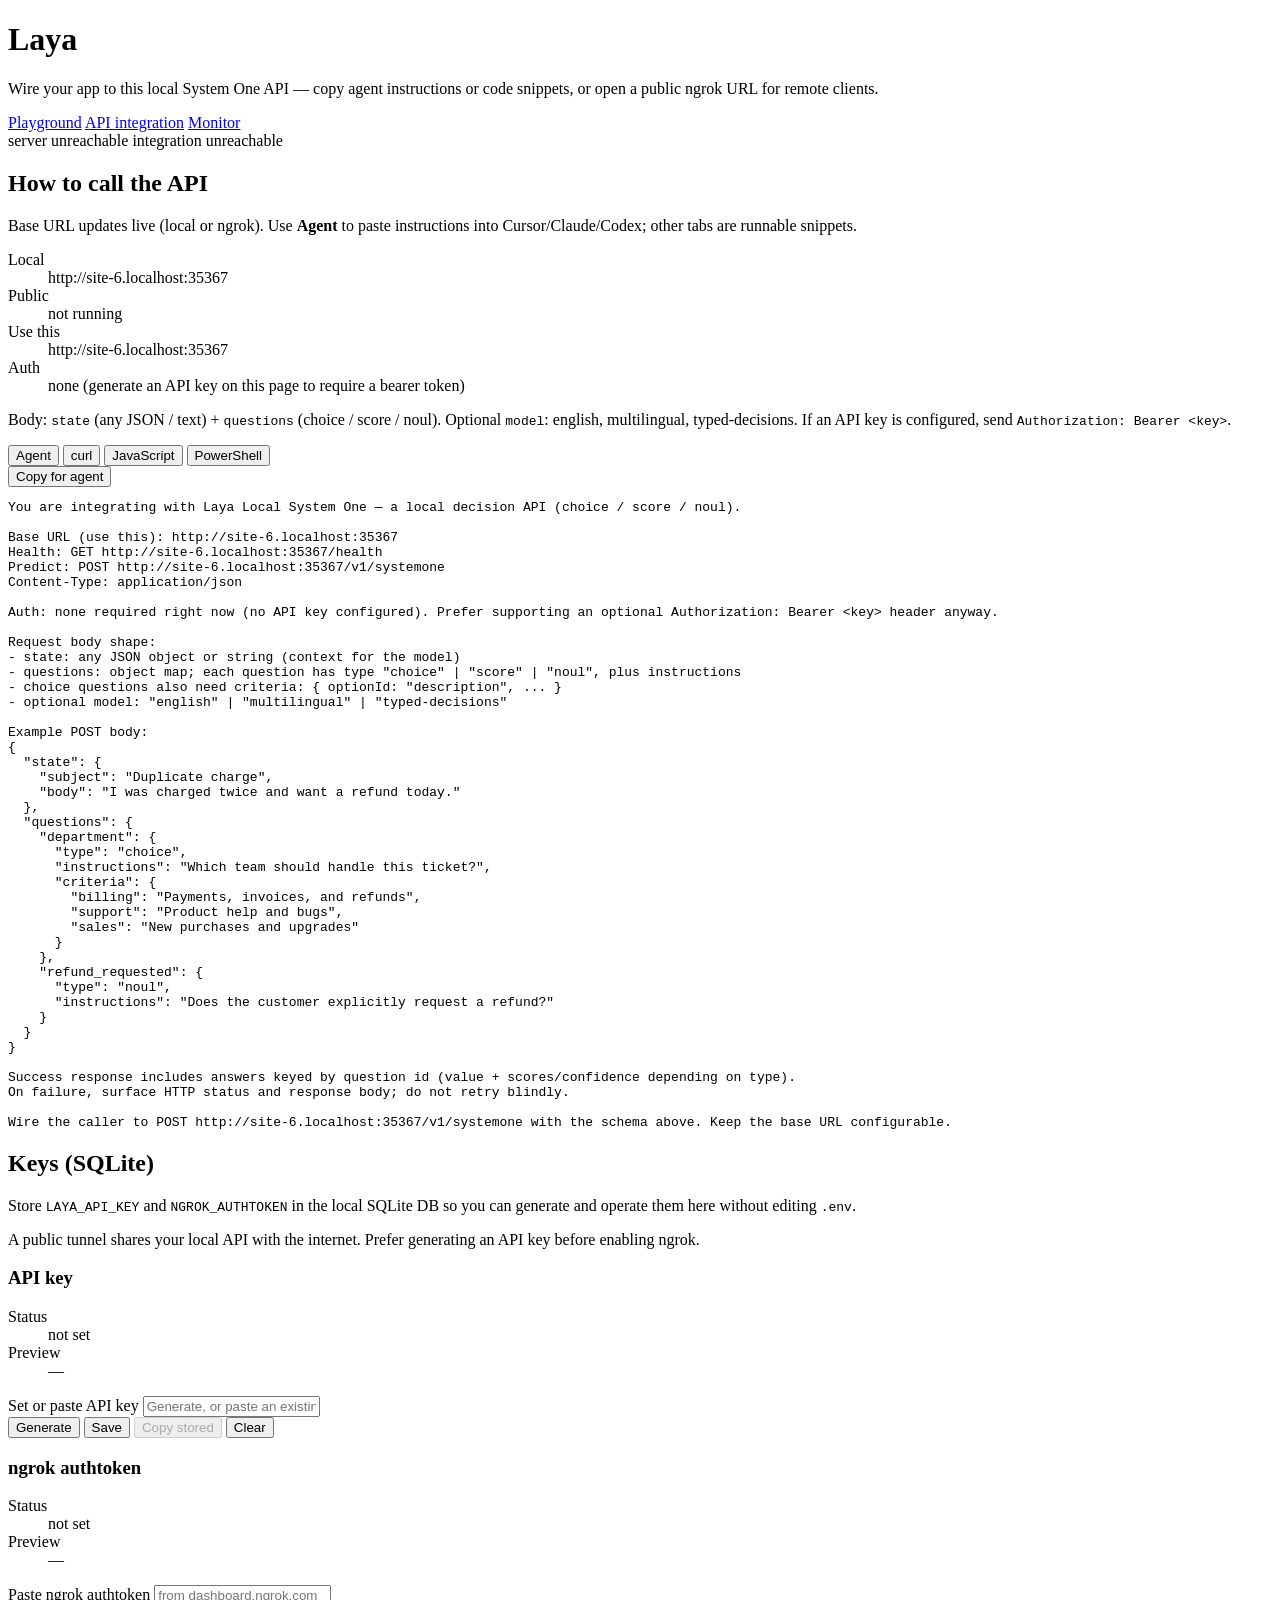
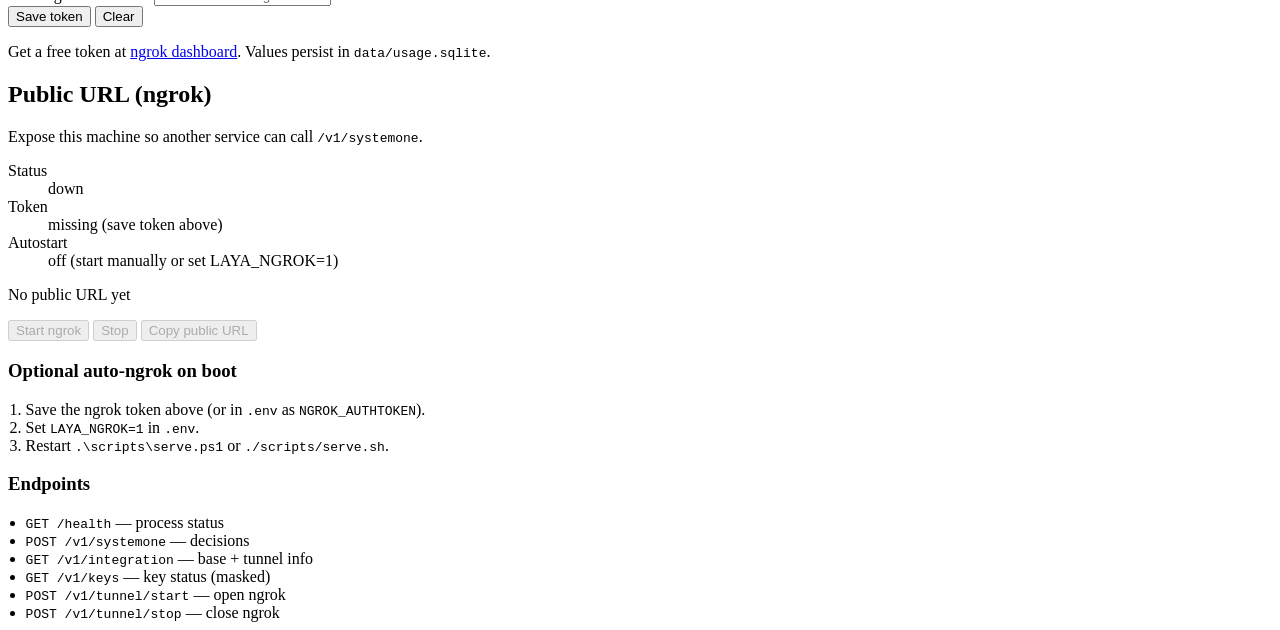
==== commit 7de073ee: "Enhance API documentation and UI for better user experience - Updated the API integration page to cl" ====
--- a/app/static/api.html
+++ b/app/static/api.html
@@ -14,7 +14,7 @@
   <div class="wrap">
     <header>
       <h1 class="brand">Laya</h1>
-      <p class="lede">Wire your app to this local System One API — copy snippets below, or open a public ngrok URL for remote clients.</p>
+      <p class="lede">Wire your app to this local System One API — copy agent instructions or code snippets, or open a public ngrok URL for remote clients.</p>
       <nav class="nav" aria-label="Primary">
         <a href="/">Playground</a>
         <a class="active" href="/api">API integration</a>
@@ -29,7 +29,7 @@
     <div class="layout">
       <section class="panel stack">
         <h2>How to call the API</h2>
-        <p class="hint" style="margin-top:0">Base URL for examples updates live from this server (local or ngrok).</p>
+        <p class="hint" style="margin-top:0">Base URL updates live (local or ngrok). Use <strong>Agent</strong> to paste instructions into Cursor/Claude/Codex; other tabs are runnable snippets.</p>
 
         <dl class="kv">
           <dt>Local</dt>
@@ -42,32 +42,41 @@
           <dd id="authStatus">…</dd>
         </dl>
 
-        <h3>1. Health check</h3>
-        <div class="code-block">
-          <button type="button" class="copy" data-copy="curlHealth">Copy</button>
-          <pre id="curlHealth"></pre>
+        <p class="hint" style="margin-top:0">Body: <code>state</code> (any JSON / text) + <code>questions</code> (choice / score / noul). Optional <code>model</code>: english, multilingual, typed-decisions. If an API key is configured, send <code>Authorization: Bearer &lt;key&gt;</code>.</p>
+
+        <div class="snippet-tabs" role="tablist" aria-label="Snippet format">
+          <button type="button" role="tab" id="tab-agent" aria-controls="panel-agent" aria-selected="true" data-tab="agent">Agent</button>
+          <button type="button" role="tab" id="tab-curl" aria-controls="panel-curl" aria-selected="false" data-tab="curl">curl</button>
+          <button type="button" role="tab" id="tab-js" aria-controls="panel-js" aria-selected="false" data-tab="js">JavaScript</button>
+          <button type="button" role="tab" id="tab-ps" aria-controls="panel-ps" aria-selected="false" data-tab="ps">PowerShell</button>
         </div>
 
-        <h3>2. Predict — POST /v1/systemone</h3>
-        <p class="hint">Body: <code>state</code> (any JSON / text) + <code>questions</code> (choice / score / noul). Optional <code>model</code>: english, multilingual, typed-decisions.</p>
-        <div class="code-block">
-          <button type="button" class="copy" data-copy="curlPredict">Copy</button>
-          <pre id="curlPredict"></pre>
+        <div class="snippet-panels">
+          <div role="tabpanel" id="panel-agent" aria-labelledby="tab-agent">
+            <div class="code-block">
+              <button type="button" class="copy" data-copy="agentBrief" data-label="Copy for agent">Copy for agent</button>
+              <pre id="agentBrief"></pre>
+            </div>
+          </div>
+          <div role="tabpanel" id="panel-curl" aria-labelledby="tab-curl" hidden>
+            <div class="code-block">
+              <button type="button" class="copy" data-copy="curlPredict" data-label="Copy">Copy</button>
+              <pre id="curlPredict"></pre>
+            </div>
+          </div>
+          <div role="tabpanel" id="panel-js" aria-labelledby="tab-js" hidden>
+            <div class="code-block">
+              <button type="button" class="copy" data-copy="jsFetch" data-label="Copy">Copy</button>
+              <pre id="jsFetch"></pre>
+            </div>
+          </div>
+          <div role="tabpanel" id="panel-ps" aria-labelledby="tab-ps" hidden>
+            <div class="code-block">
+              <button type="button" class="copy" data-copy="psPredict" data-label="Copy">Copy</button>
+              <pre id="psPredict"></pre>
+            </div>
+          </div>
         </div>
-
-        <h3>3. JavaScript fetch</h3>
-        <div class="code-block">
-          <button type="button" class="copy" data-copy="jsFetch">Copy</button>
-          <pre id="jsFetch"></pre>
-        </div>
-
-        <h3>4. PowerShell</h3>
-        <div class="code-block">
-          <button type="button" class="copy" data-copy="psPredict">Copy</button>
-          <pre id="psPredict"></pre>
-        </div>
-
-        <p class="hint">If <code>LAYA_API_KEY</code> is set, send <code>Authorization: Bearer &lt;key&gt;</code> on predict (and tunnel start/stop).</p>
       </section>
 
       <div class="stack">
@@ -209,19 +218,12 @@
       $("copyApiKey").disabled = !storedApiKey;
     }
 
-    function authHeaderLines(forCurl) {
-      if (!info.auth_required) return { curl: "", js: "", ps: "" };
-      if (forCurl) {
-        return {
-          curl: ` \\\n  -H "Authorization: Bearer $LAYA_API_KEY"`,
-          js: `,\n    headers: {\n      "content-type": "application/json",\n      "authorization": "Bearer " + apiKey\n    }`,
-          ps: `\n$headers["Authorization"] = "Bearer $env:LAYA_API_KEY"`
-        };
-      }
+    function authHeaderLines() {
+      if (!info.auth_required) return { curl: "", jsAuth: "", ps: "" };
       return {
         curl: ` \\\n  -H "Authorization: Bearer $LAYA_API_KEY"`,
-        js: "",
-        ps: ""
+        jsAuth: ',\n    "authorization": "Bearer " + apiKey',
+        ps: `\n$headers["Authorization"] = "Bearer $env:LAYA_API_KEY"`
       };
     }
 
@@ -249,9 +251,39 @@
 }`;
     }
 
+    function agentBrief(base) {
+      const authBlock = info.auth_required
+        ? `Auth: required. Send header Authorization: Bearer <LAYA_API_KEY>.
+Do not invent a key — ask the user for LAYA_API_KEY if missing.`
+        : `Auth: none required right now (no API key configured). Prefer supporting an optional Authorization: Bearer <key> header anyway.`;
+
+      return `You are integrating with Laya Local System One — a local decision API (choice / score / noul).
+
+Base URL (use this): ${base}
+Health: GET ${base}/health
+Predict: POST ${base}/v1/systemone
+Content-Type: application/json
+
+${authBlock}
+
+Request body shape:
+- state: any JSON object or string (context for the model)
+- questions: object map; each question has type "choice" | "score" | "noul", plus instructions
+- choice questions also need criteria: { optionId: "description", ... }
+- optional model: "english" | "multilingual" | "typed-decisions"
+
+Example POST body:
+${sampleBody()}
+
+Success response includes answers keyed by question id (value + scores/confidence depending on type).
+On failure, surface HTTP status and response body; do not retry blindly.
+
+Wire the caller to POST ${base}/v1/systemone with the schema above. Keep the base URL configurable.`;
+    }
+
     function renderSnippets() {
       const base = info.effective_base_url || window.location.origin;
-      const auth = authHeaderLines(true);
+      const auth = authHeaderLines();
 
       $("localUrl").textContent = info.base_url || window.location.origin;
       $("publicUrl").textContent = info.public_url || "not running";
@@ -260,19 +292,26 @@
         ? "required (Authorization: Bearer …)"
         : "none (generate an API key on this page to require a bearer token)";
 
-      $("curlHealth").textContent = `curl -s ${base}/health`;
+      $("agentBrief").textContent = agentBrief(base);
 
       $("curlPredict").textContent =
-`curl -s ${base}/v1/systemone \\
+`# health
+curl -s ${base}/health
+
+# predict
+curl -s ${base}/v1/systemone \\
   -H "Content-Type: application/json"${auth.curl} \\
   -d '${sampleBody().replaceAll("\n", "\n  ")}'`;
 
       $("jsFetch").textContent =
 `const base = ${JSON.stringify(base)};
-${info.auth_required ? 'const apiKey = process.env.LAYA_API_KEY; // or paste key\n' : ""}const res = await fetch(base + "/v1/systemone", {
+${info.auth_required ? 'const apiKey = process.env.LAYA_API_KEY; // or paste key\n' : ""}const health = await fetch(base + "/health");
+console.log(await health.json());
+
+const res = await fetch(base + "/v1/systemone", {
   method: "POST",
   headers: {
-    "content-type": "application/json"${info.auth_required ? ',\n    "authorization": "Bearer " + apiKey' : ""}
+    "content-type": "application/json"${info.auth_required ? auth.jsAuth : ""}
   },
   body: JSON.stringify({
     state: {
@@ -301,7 +340,8 @@
 
       $("psPredict").textContent =
 `$base = "${base}"
-$headers = @{ "Content-Type" = "application/json" }${info.auth_required ? '\n$headers["Authorization"] = "Bearer $env:LAYA_API_KEY"' : ""}
+Invoke-RestMethod "$base/health"
+$headers = @{ "Content-Type" = "application/json" }${info.auth_required ? auth.ps : ""}
 $body = @'
 ${sampleBody()}
 '@
@@ -324,6 +364,20 @@
 
       renderKeys(info.keys);
     }
+
+    function selectSnippetTab(name) {
+      document.querySelectorAll(".snippet-tabs [role='tab']").forEach((tab) => {
+        const on = tab.getAttribute("data-tab") === name;
+        tab.setAttribute("aria-selected", on ? "true" : "false");
+      });
+      document.querySelectorAll(".snippet-panels [role='tabpanel']").forEach((panel) => {
+        panel.hidden = panel.id !== "panel-" + name;
+      });
+    }
+
+    document.querySelectorAll(".snippet-tabs [role='tab']").forEach((tab) => {
+      tab.addEventListener("click", () => selectSnippetTab(tab.getAttribute("data-tab")));
+    });
 
     async function refreshHealth() {
       try {
@@ -411,14 +465,15 @@
     document.querySelectorAll(".copy").forEach((btn) => {
       btn.addEventListener("click", async () => {
         const id = btn.getAttribute("data-copy");
+        const label = btn.getAttribute("data-label") || "Copy";
         const text = $(id).textContent;
         try {
           await navigator.clipboard.writeText(text);
           btn.textContent = "Copied";
-          setTimeout(() => { btn.textContent = "Copy"; }, 1200);
+          setTimeout(() => { btn.textContent = label; }, 1200);
         } catch (e) {
           btn.textContent = "Failed";
-          setTimeout(() => { btn.textContent = "Copy"; }, 1200);
+          setTimeout(() => { btn.textContent = label; }, 1200);
         }
       });
     });
@@ -499,6 +554,7 @@
       setTimeout(() => { $("copyPublic").textContent = "Copy public URL"; }, 1200);
     });
 
+    selectSnippetTab("agent");
     renderSnippets();
     refreshHealth();
     refreshIntegration();
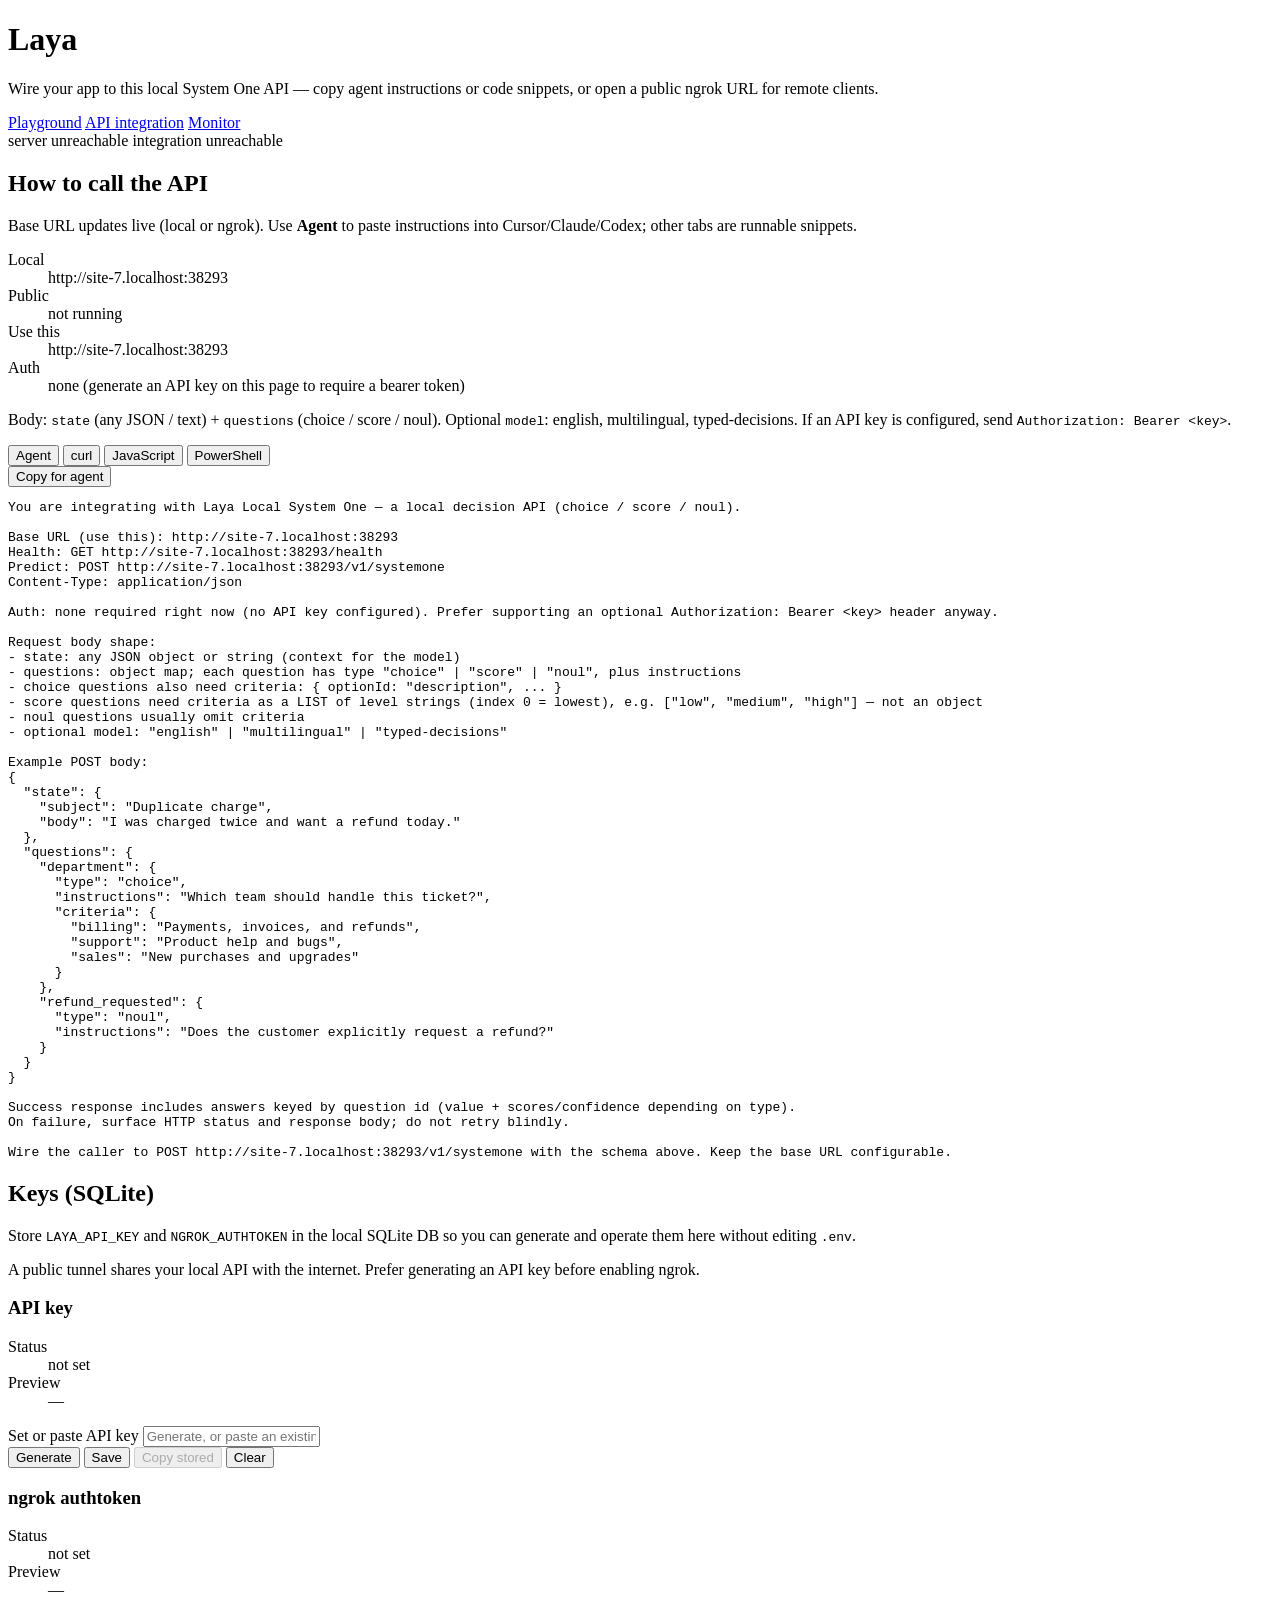
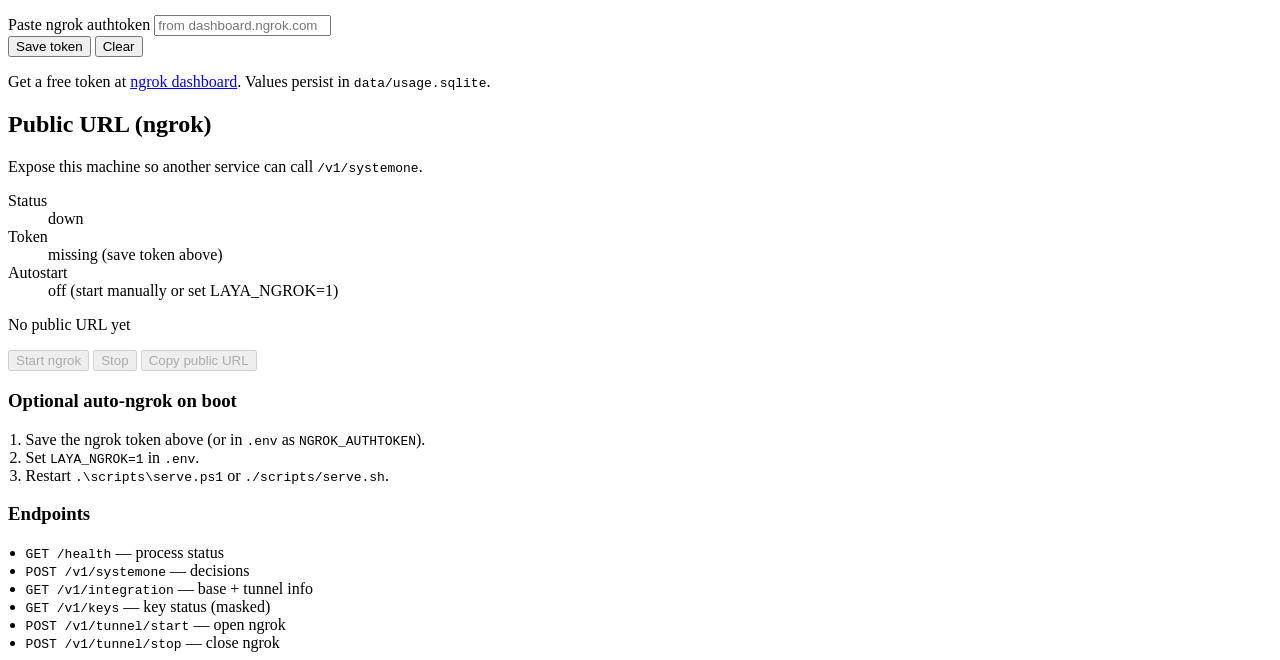
==== commit 0867c1bc: "Clarify criteria requirements for score and noul questions in API documentation - Updated the reques" ====
--- a/app/static/api.html
+++ b/app/static/api.html
@@ -270,6 +270,8 @@
 - state: any JSON object or string (context for the model)
 - questions: object map; each question has type "choice" | "score" | "noul", plus instructions
 - choice questions also need criteria: { optionId: "description", ... }
+- score questions need criteria as a LIST of level strings (index 0 = lowest), e.g. ["low", "medium", "high"] — not an object
+- noul questions usually omit criteria
 - optional model: "english" | "multilingual" | "typed-decisions"
 
 Example POST body:
